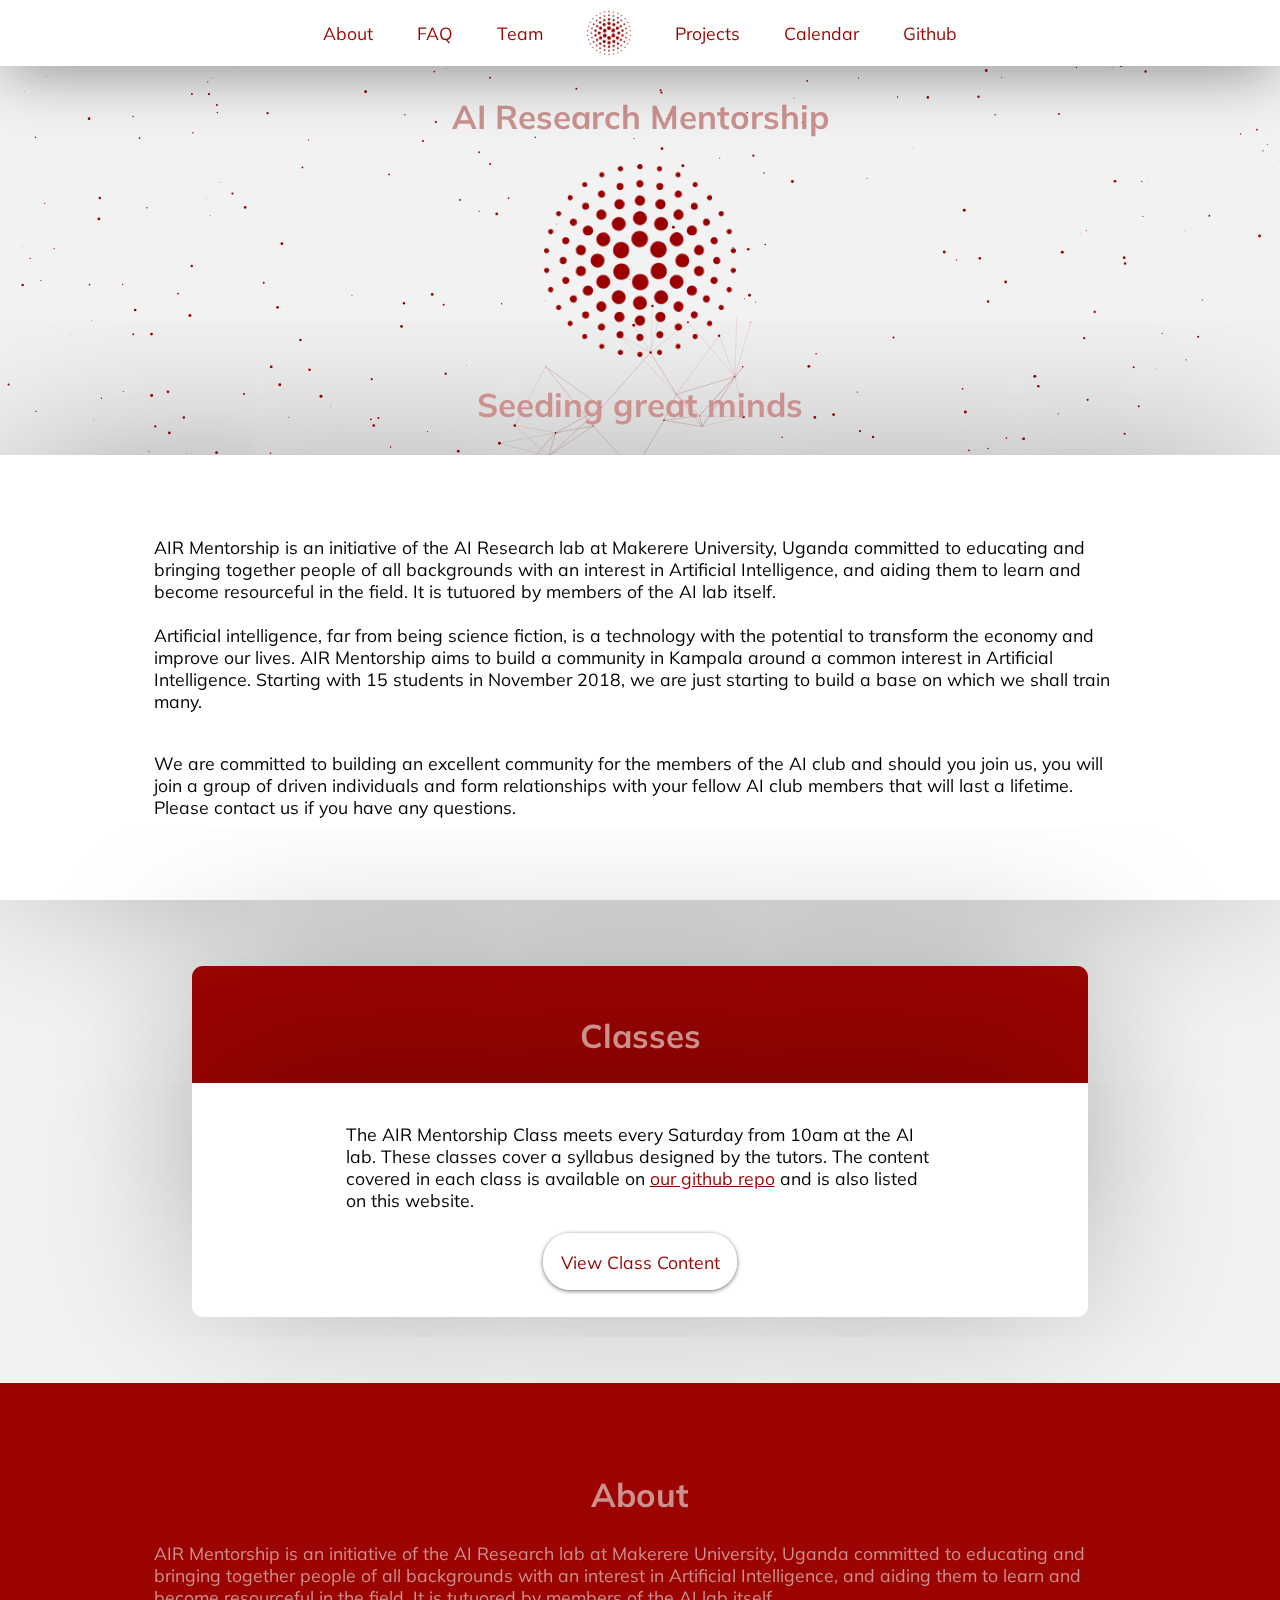
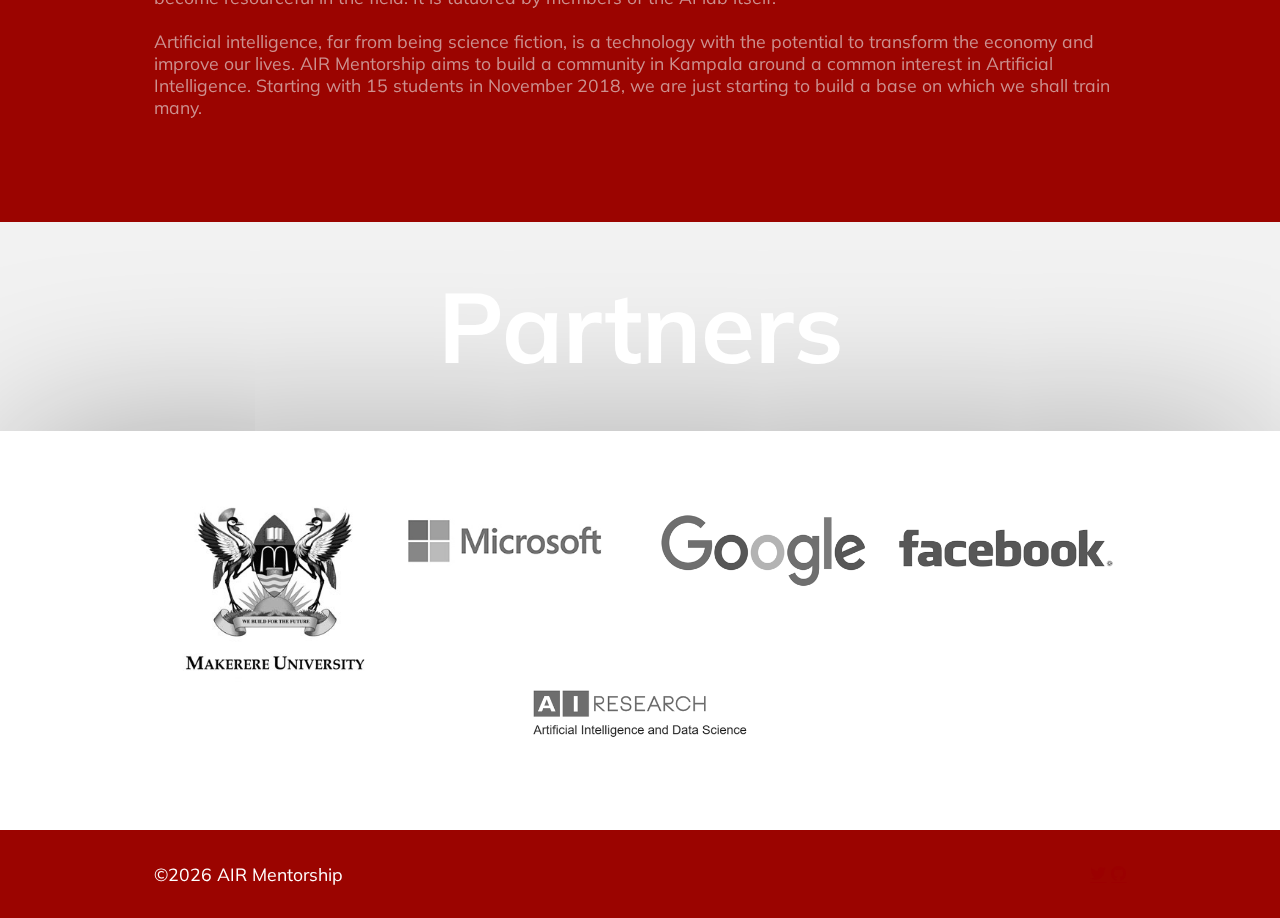
==== index.html @ bda7fb49 "returned mak logo" ====
<!DOCTYPE html>
<html class="full" lang="en">

<head>

    <meta charset="utf-8">
    <meta http-equiv="X-UA-Compatible" content="IE=edge">
    <meta name="viewport" content="width=device-width, initial-scale=1" />
    <meta name="description" content="AIR Mentorship" />
    <meta name="keywords" content="ai, Makerere, AIR Mentorship, Akbr, artificialintelligence" />
    <meta name="author" content="Kanyesigye Akbr" />
    <link rel="shortcut icon" href="images/logo.png">
    <meta property="og:title" content="Air Mentorship" />
    <meta property="og:image" content="images/logo.png" />

    <title>Air Research Lab Makerere</title>

    <!-- Custom CSS -->
    <link href="css/ai-club.css" rel="stylesheet">
    <link href="css/menu.css" rel="stylesheet">

</head>

<!-- dots canvas-->
<canvas id="canvasHome" class='connecting-dots'>
</canvas>

<body>
    <p id="demo"></p>
    <!-- menu banner-->
    <header id="head" class="main-header">
        <!-- main menu-->
        <ul class="menuLarge">
            <li class="menu__item"><a href="index#about">About</a></li>
            <li class="menu__item"><a href="faq">FAQ</a></li>
            <li class="menu__item"><a href="team">Team</a></li>
            <li class="menu_item" id="menuLogo"><a href="index"><img src="images/logo.png" alt="AIR Mentorship Logo" title="Home"></a>
                <p style="display:none">Home</p>
            </li>
            <li class="menu__item" data-sub="projects"><a href="projects">Projects</a></li>
            <li class="menu__item"><a href="calendar">Calendar</a></li>
            <li class="menu__item"><a href="https://github.com/airmentorship/air_mentorship_program/">Github</a></li>
        </ul>
        <!-- mobile freindly menu-->
        <ul class="menuSmall">
            <li class="menu_item" id="menuLogoMobile"><a href="index"><img src="images/logo.png" alt="AIR Mentorship Logo" alt="Home"></a></li>
            <li class="menu_item" id="openMenu"><span onclick="openNav()">&#9776;</span></li>
        </ul>
        
        </header>
        <!-- mobile freindly side menu-->
        <div id="mySidenav" class="sidenav">
            <a href="javascript:void(0)" class="closebtn" onclick="closeNav()">&times;</a>
            <ul>
                <li class="menu__item"><a href="index">Home</a></li>
                <li class="menu__item"><a href="faq">FAQ</a></li>
                <li class="menu__item"><a href="team">Team</a></li>
                <li class="menu__item"><a href="projects">Projects</a></li>
                <li class="menu__item"><a href="calendar">Calendar</a></li>
                <li class="menu__item"><a href="https://github.com/airmentorship/air_mentorship_program/">Github</a></li>
            </ul>
        </div>

    <!-- Centered image -->
    <div class='banner'>
        <h2>AI Research Mentorship</h2>
            <a href="#start"><img class="img-responsive logo-banner" src="./images/logo.png" alt="Logo"></a>
        <h2>Seeding great minds</h2>
    </div>

    <!-- main content -->
    <div class="main-wide" id="start">
      <p>
        AIR Mentorship is an initiative of the AI Research lab at Makerere University, Uganda committed to educating and bringing together people of all backgrounds with an interest in Artificial Intelligence, and aiding them to learn and become resourceful in the field. It is tutuored by members of the AI lab itself.
        <br><br>
        Artificial intelligence, far from being science fiction, is a technology with the potential to transform the economy and improve our lives. AIR Mentorship aims to build a community in Kampala around a common interest in Artificial Intelligence. Starting with 15 students in November 2018, we are just starting to build a base on which we shall train many. <br><br>
        
      </p>  
        <p>
          We are committed to building an excellent community for the members of the AI club and should you join us, you will join a group of driven individuals
          and form relationships with your fellow AI club members that will last a lifetime. Please contact us if you have any questions.
        </p>
    </div>

    <div class="head" style="margin-top: 60px;">
        <!-- <h1>Classes</h1> -->
        <h2>Classes</h2>
    </div>
    <div class="main" style="text-align: center;">
       <p>The AIR Mentorship Class meets every Saturday from 10am at the AI lab. These classes cover a syllabus designed by the tutors. The content covered in each class is available on <a href="https://github.com/airmentorship/air_mentorship_program" target="_blank"> our github repo</a> and is also listed on this website.</p><br>
       <a href="calendar" class="btn" > View Class Content</a>
      </div>


    <div class="main-wide alt-bg" id="about">
        <h2>About</h2>
      <p >
        AIR Mentorship is an initiative of the AI Research lab at Makerere University, Uganda committed to educating and bringing together people of all backgrounds with an interest in Artificial Intelligence, and aiding them to learn and become resourceful in the field. It is tutuored by members of the AI lab itself.
        <br><br>
        Artificial intelligence, far from being science fiction, is a technology with the potential to transform the economy and improve our lives. AIR Mentorship aims to build a community in Kampala around a common interest in Artificial Intelligence. Starting with 15 students in November 2018, we are just starting to build a base on which we shall train many. <br><br>
        
      </p>  
        
    </div>

        <!-- Partners section -->
    <div class="title">
        <h1>Partners</h1>
    </div>
    <section class="main-wide">
        <div class="container">
            <div class="item">
                <a href="https://mak.ac.ug" target="_blank"><img src="images/logos/makerere.jpg" alt="Makerere Logo"></a>
            </div>
            <div class="item">
                <a href="https://microsoft.com" target="_blank"><img src="images/logos/microsoft-logo.jpg" alt="Microsoft Logo"></a>
            </div>  
            <div class="item ">
                <a href="https://google.com" target="_blank"><img src="images/logos/google.png" alt="Google Logo"></a>
            </div>
            <div class="item">
                <a href="https://facebook.com/developers" target="_blank"><img src="images/logos/facebook.png" alt="Facebook Logo"></a>
            </div>
            <div class="item">
                <a href="https://air.ug" target="_blank"><img src="images/logos/air_logo_long.png" alt="AI Research Logo"></a>
            </div>
        </div>
    </section>
</div>
    <section class="footer">
        <div>
            <span style="float: left"> ©<script>document.write((new Date()).getFullYear());</script> AIR Mentorship</span>
            <span style="float: right;">
                <a href="https://twitter.com/air_lab_Muk"><span class="icon-twitter"></span></a>
                <a href="https://github.com/airmentorship/"><span class="icon-github"></span></a>
            </span>
        </div>
    </section>
        
    </section>


    <!-- Scripts -->
    <!-- <script src="js/background.js"></script> -->
    <script src="js/sideNav.js"></script>
    <script src="js/menu.js"></script>

    <script>

        if (window.screen.width > 800) {
           document.write("<script src='js/background.js'></"+"script>");
          
        }
    </script>

</body>

</html>
---- css/ai-club.css ----
/* Importing Muli font */
@import url('https://fonts.googleapis.com/css?family=Muli');

/* Basic styles */
html {
  font-family: 'Muli', sans-serif;
  zoom: 110%;
}

body {
  margin-right: 0px;
  margin-left: 0px;
	margin-top: 50px;  
  margin-bottom: 0px;
	background-color: #F2F2F2;
}


.full {
  -webkit-background-size: cover;
  -moz-background-size: cover;
  -o-background-size: cover;
  background-size: cover;
}

* {
  box-sizing: border-box; }

/* Canvas Dot Styling */
canvas {
  position: fixed;
  z-index: -1;
  width: 100%;
  height: 100%;
  top: 0;
  right: 0;
  left: 0;
  bottom: 0;
  opacity:.5;
}

#canvasHome {
  opacity: 1;
}

.navbar .navbar-nav {
  display: inline-block;
  float: none;
  vertical-align: top;
}

a {
  color: #9b0000;
}
.banner {
  position: relative;
    text-align: center;
    margin-top: 60px;
    padding-top: 2px;
    padding-bottom: 2px;
}

/* centered image */
.logo-banner {
  position: relative;
  width: 15%;
  min-width: 100px;
  height: auto;
  display: block;
  margin: 0 auto;
  transition: all .3s ease-in-out;
  -webkit-transition: all .3s ease-in-out;
}
.logo-banner:hover{
  transform: scale(1.1);
}
.main-wide{
    z-index: 2;
    width: 100%;
    background-color: #fff;
    margin: 0px;
    padding-left: 12%;
    padding-right: 12%;
    padding-top: 5%;
    padding-bottom: 5%;
    box-shadow: 0px -10px 155px -16px rgba(0,0,0,0.34);
}
.alt-bg{
    background-color: #9B0400;
    color: #CC918F;
    box-shadow: none;
    margin-top: 60px;
}
.alt-bg a{
  color: white;
}
.footer{  
  background-color: #9B0400;
  color: white;
  display: flex;
  justify-content: center;
  align-items: center;
  height: 20%;
  min-height: 80px;
}
.footer div{
  width: 100%;
  padding: 0px 12%;
}
/*section titles*/
.title{
  /*min-height: 50px;*/
  padding: 3%;
}
/* smooth scrolling */
html {
  scroll-behavior: smooth;
}

/* header ofset for scrolling */ 
h3 { 
  position:relative; 
  z-index: 0;
}
h3 span { 
  position:absolute; 
  top:-70px;
}
.btn{

  text-decoration: none;
  position: relative;
  margin: 30px auto;
  padding: 1rem 1rem;
  font-size: 1rem;
  border-width: 0;
  outline: none;
  border-radius: 25px;
  box-shadow: 0 1px 4px rgba(0, 0, 0, .6);
  background-color: white;
  transition: all .3s ease-in-out;
  -webkit-transition: all .3s ease-in-out;

}
.btn:hover{
  /*background-color: #9b0700;*/
  background-color: #9b0000;
  color: white;

}
table{
  /*font-family:Raleway;*/
  display: table;
  /*width: 100%;*/
}
th{
  color: #CC918F;
  background-color:#9b0000;
}
tr:nth-child(even) {background-color: #CC918F;}
td, th{
  padding: 1%;
  padding-left: 1%;
}

/* about page gallery stlying */
.item{
 width: 40%;
 max-width: 200px; 
}
.item img{
  /*width: 300px;*/
   width: 100%;
    margin: 0 auto;
    transition: -webkit-filter .2s ease-in-out;
    transition: filter .2s ease-in-out;
    transition: filter .2s ease-in-out,-webkit-filter .2s ease-in-out;
    -webkit-filter: grayscale(100%);
    filter: grayscale(100%);
  transition: transform .2s; /* Animation */
}
.item img:hover{
  /*transform: scale(1.1);*/
  filter: grayscale(0);

}
.container {
  display: flex;
  flex-wrap: wrap;
  flex-direction: row;
  justify-content: space-around;
  padding-bottom: 20px;
}


/* disbles canvas on smaller screens */
@media only screen and (max-width: 800px) {
  .name {
    font-size: 3vw;
  }
  .tagline {
    font-size: 1vw;
  }
  canvas {
    height: 0%;
    width: 0%;
  }
}

@media only screen and (min-width: 1000px) {
  .name {
    font-size: 3vw;
  }
  .tagline {
    font-size: 1vw;
  }
  canvas {
    height: 100%;
    width: 100%;
  }
}

/* font styles */
h1 {
  font-size: 7vw;
  text-align: center;
  color: #fff;
  line-height:0em;
}
h2 {
  font-size: 30px;
  text-align: center;
  color: #CC918F;
}
h3 {
  font-size: 20px;
  text-align: center;
  color: #9B0400;
}
p {
  text-align: left;
}
#faq p {
   text-align: center;
 }
a {
  color: #9b0000;
}

 /* body head and main styles for generic pages */
@media only screen and (max-width: 700px) {
  .head {
    z-index:1;
    width: 100%;
    background-color: #9B0400;
    border-top-left-radius: 10px;
    border-top-right-radius: 10px;
    margin-top: 60px;
    margin-left: 0;
    padding-left: 20px;
    padding-right: 20px;
    padding-top: 20px;
    padding-bottom: 40px;
}  
.main{
    z-index:2;
    width: 100%;
    background-color: #fff;
    border-bottom-left-radius: 10px;
    border-bottom-right-radius: 10px;
    margin-left: auto;
    margin-right: auto;
    margin-top: -40px;
    padding-left: 12%;
    padding-right: 12%;
    padding-top: 20px;
    padding-bottom: 20px;  
    box-shadow: 0px -10px 155px -16px rgba(0,0,0,0.34);
  }
  .item{
    width: 80%;
  }
  .item img{
  filter: grayscale(0);

}
}
@media only screen and (min-width: 700px) {
  .head {
    z-index:1;
    width: 70%;
    background-color: #9B0400;
    border-top-left-radius: 10px;
    border-top-right-radius: 10px;
    margin-left: auto;
    margin-right: auto;
    margin-top: 150px;
    padding-left: 20px;
    padding-right: 20px;
    padding-top: 20px;
    padding-bottom: 40px;
    margin-bottom: 0;
    box-shadow: 0px -10px 155px -16px rgba(0,0,0,0.34);
  }  
  .main{
    z-index:2;
    width: 70%;
    background-color: #fff;
    border-bottom-left-radius: 10px;
    border-bottom-right-radius: 10px;
    margin-left: auto;
    margin-right: auto;
    margin-top: -40px;
    padding-left: 12%;
    padding-right: 12%;
    padding-top: 20px;
    padding-bottom: 40px;  
    box-shadow: 0px -10px 155px -16px rgba(0,0,0,0.34);
  }
}


/* seminars page styling */
.key {
  display: flex;
  flex-flow: row wrap;
  justify-content: center;
  margin-top: 10px;
}
.key h4 {
  font-size: 25px;
  text-align: center;
  padding: 10px;
}
.keyBox {
  width: 140px;
  height: 140px;
  border-radius: 10px;
  margin: 20px;
  color: white;
}
#research {
  background-color: #C48F65;
}
#society {
  background-color: #005960;
}
#applied {
  background-color:#BE9EC9;
}


.wrapper {
  display: flex;  
  flex-flow: row wrap;
  font-weight: bold;
  text-align: center;
}

.seminarContainer {
  display: flex;  
  flex-flow: row wrap;
  font-weight: bold;
  text-align: center;
  color: white;
}
.seminarContainer > * {
  padding: 10px;
  flex: 1 100%;
}
.seminarContainer h4{
  color: black;
}

.seminarDate {
  min-width: 40px;
  display: flex;
  margin-bottom: -20px;
  margin-top: 40px;
}
.seminarDate h2, h4{
  text-align: left;
}
.seminarDate h4{
  padding-left: 20px;
  padding-top: 15px;
}

@media only screen and (max-width: 1300px) {
  .seminarDetails {
    background-color: #9B0400;
    min-height: 150px;
    flex-grow: 4;
    padding: 10px;
    height: 100%;
    z-index: 0;
    border-radius: 10px 10px 0px 0px;
  }
}
@media only screen and (min-width: 1300px) {
  .seminarDetails {
    background-color: #9B0400;
    min-height: 150px;
    flex-grow: 4;
    padding: 10px;
    z-index: 0 ;
    border-radius: 0px 0px 0px 0px;
  }
}
.seminarDetails h3 {
  text-align: left;
  color: white;
}

@media only screen and (max-width: 1300px) {
  .seminarCategory {
    max-width: 50%;
    height: 30vh;
    border-radius: 0px 0px 0px 10px;
    z-index: 0;
  }
}
@media only screen and (min-width: 1300px) {
  .seminarCategory {
    max-width: 5%;
    border-radius: 10px 0px 0px 10px; 
  }
}

@media only screen and (max-width: 1300px) {
  .seminarSpeakerImage {
    max-width: 50%;
  }
  .seminarSpeakerImage img {
    width: calc(100% + 24px); /* weird 10px padding bug, fix when time */
    height: 30vh;
    border-radius: 0px 0px 10px 0px;
    margin-left: -14px;  /* weird 10px padding bug, fix when time */
    margin-top: -10px; /* weird 10px padding bug, fix when time */
    z-index: 10; /* weird 10px padding bug, fix when time */
  }
}
@media only screen and (min-width: 1300px) {
  .seminarSpeakerImage {
    max-width: 30%;
    margin-left: -10px; /* weird 10px padding bug, fix when time */
    margin-top: -10px; /* weird 10px padding bug, fix when time */
  }
  .seminarSpeakerImage img {
    width: 100%;
    height: calc(100% + 10px); /* weird 10px padding bug, fix when time */
    border-radius: 0px 10px 10px 0px;
  }
}

@media all and (min-width: 1300px ) {
  .seminarDetails    { flex: 3 0px; }
  .seminarCategory { order: 1; } 
  .seminarDetails    { order: 2; }
  .seminarSpeakerImage{ order: 3; }
}

 /* body head and main styles for seminar page */
 .seminarMain{
  z-index:2;
  background-color: #fff;
  border-bottom-left-radius: 10px;
  border-bottom-right-radius: 10px;
  margin-left: auto;
  margin-right: auto;
  margin-top: -40px;
  padding-top: 20px;
  padding-bottom: 40px;
  box-shadow: 0px -10px 155px -16px rgba(0,0,0,0.34);
}
 @media only screen and (min-width: 700px) {
  .seminarMain{
    width: 70%;
    padding-left: 4%;
    padding-right: 4%;
  }
}
@media only screen and (max-width: 700px) {
  .seminarMain{
    width: 100%;
    padding-left: 10%;
    padding-right: 10%;
  }
}

/*font icons*/
@font-face {
  font-family: 'icomoon';
  src:  url('../fonts/icomoon.eot?86ebpq');
  src:  url('../fonts/icomoon.eot?86ebpq#iefix') format('embedded-opentype'),
    url('../fonts/icomoon.ttf?86ebpq') format('truetype'),
    url('../fonts/icomoon.woff?86ebpq') format('woff'),
    url('../fonts/icomoon.svg?86ebpq#icomoon') format('svg');
  font-weight: normal;
  font-style: normal;
}

[class^="icon-"], [class*=" icon-"] {
  /* use !important to prevent issues with browser extensions that change fonts */
  font-family: 'icomoon' !important;
  speak: none;
  font-style: normal;
  font-weight: normal;
  font-variant: normal;
  text-transform: none;
  line-height: 1;

  /* Better Font Rendering =========== */
  -webkit-font-smoothing: antialiased;
  -moz-osx-font-smoothing: grayscale;
}
.footer >a{
  color: red;
}

.icon-twitter:before {
  content: "\f099";
}
.icon-github:before {
  content: "\f09b";
}

@media only screen and (max-width: 800px) {
  
  /* Force table to not be like tables anymore */
   table, 
   thead, 
   tbody, 
   th, 
   td, 
   tr { 
    display: block; 
  }
 
  /* Hide table headers (but not display: none;, for accessibility) */
   thead tr { 
    position: absolute;
    top: -9999px;
    left: -9999px;
  }
 
   tr { border: 1px solid #ccc; }
 
   td { 
    /* Behave  like a "row" */
    border: none;
    border-bottom: 1px solid #eee; 
    position: relative;
    padding-left: 50%; 
    white-space: normal;
    text-align:left;
  }
 
   td:before { 
    /* Now like a table header */
    position: absolute;
    /* Top/left values mimic padding */
    top: 6px;
    left: 6px;
    width: 45%; 
    padding-right: 10px; 
    white-space: nowrap;
    text-align:left;
    color: #9b0000;
  }
 
  /*
  Label the data
  */
   td:before { content: attr(data-title); }
}
---- css/menu.css ----
/* styling for fixed banner */
#head {
  position: fixed;
  padding:  0 0;
  transform-style: preserve3d;
  perspective: 3000px;
  background-color: #fff;
  width: 100%;
  height: 60px;
  top: 0;
  left: 0;
  z-index: 1;
  box-shadow: 0px 4px 60px -5px rgba(0,0,0,0.53);
}

/* large screen menu styling */
@media screen and (min-width: 1080px) {
  .menuLarge {
    list-style: none;
    margin: 0;
    padding-left: 0;
    display: flex;
    justify-content: center;
  }
  .menuLarge a {
    padding: 20px 20px;
    display: block;
    text-decoration: none;
    color: #9B0400;
  }
  .menuLarge a:hover {
    color: #270100;
  }
  .menuSmall {
    display: none;
  }
  /*.logo-banner {
    width: 50%;
  }*/
}

/* small screen menu stylinh */
@media screen and (max-width: 1080px) {
  .menuSmall {
    list-style: none;
    margin: 0;
    padding-left: 0;
    display: flex;
  }
  .menuSmall a {
    padding: 20px 20px;
    display: block;
    text-decoration: none;
    color: #9B0400;
  }
  .menuSmall span {
    font-size:30px;
    cursor:pointer
  }

  .menuSmall a:hover {
    color: #270100;
    }
  #openMenu {
    position: fixed;
    right: 10px;
    top: 6px;
  }
  .menuLarge {
    display: none;
  }
  /*.logo-banner {
    width: 100%;
  }*/
}

/* dropdown styling (for large screens */
.menu__item {
  position: relative;
}

.menu__item:hover > .sub-menu-shadow {
  display: block;
}
.menu .sub-menu-shadow {
  position: absolute;
  display: none;
}
.dropdown-holder {
  position: absolute;
  width: 100%;
  left: 0;
  top: 100%;
}
.dropdown__bg, .dropdown__arrow {
  position: absolute;
}
.dropdown__arrow {
  width: 0;
  height: 0;
  border-width: 10px;
  border-style: solid;
  border-color: transparent transparent white;
  top: -20px;
  opacity: 0;
  transition: 0.2s ease;
  pointer-events: none;
}
.dropdown__bg {
  width: 450px;
  height: 400px;
  background-color: #9B0400;
  opacity: 0;
  transition: 0.25s ease;
  border-radius: 5px;
  overflow: hidden;
  z-index: -1;
}
.dropdown__wrap {
  overflow: hidden;
  position: absolute;
  transition: 0.25s ease;
  z-index: 1;
}
.dropdown__wrap .top-section, .dropdown__wrap .bottom-section {
  padding: 20px;
}
.dropdown-menu__content {
  position: absolute;
  opacity: 0;
  transition: 0.25s ease;
  min-width: 200px;
}
.dropdown-menu__content ul {
  list-style: none;
  padding-left: 0;
  margin: 0;
}
.dropdown-menu__content a {
  color: inherit;
  text-decoration: none;
  display: block;
  padding: 5px 0;
}
.dropdown-menu.active .dropdown-menu__content {
  opacity: 1;
}
#projects .dropdown-menu__content {
  width: 640px;
}
#developer .dropdown-menu__content {
  width: 400px;
}
.col-2 {
  display: flex;
}
.col-2 > ul, .col-2 > div {
  flex: 1 0 150px;
}
#projects .col-2 li {
  display: block;
  padding: 20px 20px 10px;
}
#projects .col-2 h3 {
  font-size: 18px;
  margin: 0 0 10px;
  color: #FA7174;
  text-align: left;
}
#projects .col-2 li {
  font-size: 18px;
  margin: 0 0 10px;
  color: #fff;
  text-align: left;
}
#projects .col-2 li:hover {
  color: #270100;
  text-align: left;
}
.info {
  line-height: 1.7;
}

/* logo in menu styling */
#menuLogo img{
  width: 40px;
  margin-top: -10px;
  transition: transform .2s; /* Animation */
}
#menuLogo img:hover{
  transform: scale(1.1);
}

#menuLogoMobile img {
  width: 40px;
  margin-top: -10px;
}

/* side nav (for small screens)*/ 
.sidenav {
  height: 100%;
  width: 0;
  position: fixed;
  z-index: 1;
  top: 0;
  right: 0;
  background-color: #9A0400;
  overflow-x: hidden;
  transition: 0.5s;
  padding-top: 60px;
}

.sidenav a {
  padding: 8px 8px 8px 32px;
  text-decoration: none;
  font-size: 25px;
  color: #fff;
  display: block;
  transition: 0.3s;
}

.sidenav ul {
  list-style-type: none;
  padding-left: 0px;
}

.sidenav a:hover {
  color: #f1f1f1;
}

.sidenav .closebtn {
  position: absolute;
  top: 0;
  right: 25px;
  font-size: 36px;
  margin-left: 50px;
}

@media screen and (max-height: 450px) {
  .sidenav {padding-top: 15px;}
  .sidenav a {font-size: 18px;}
}

#navSubMenu a {
  font-size: 20px;
  padding-left: 50px;
}
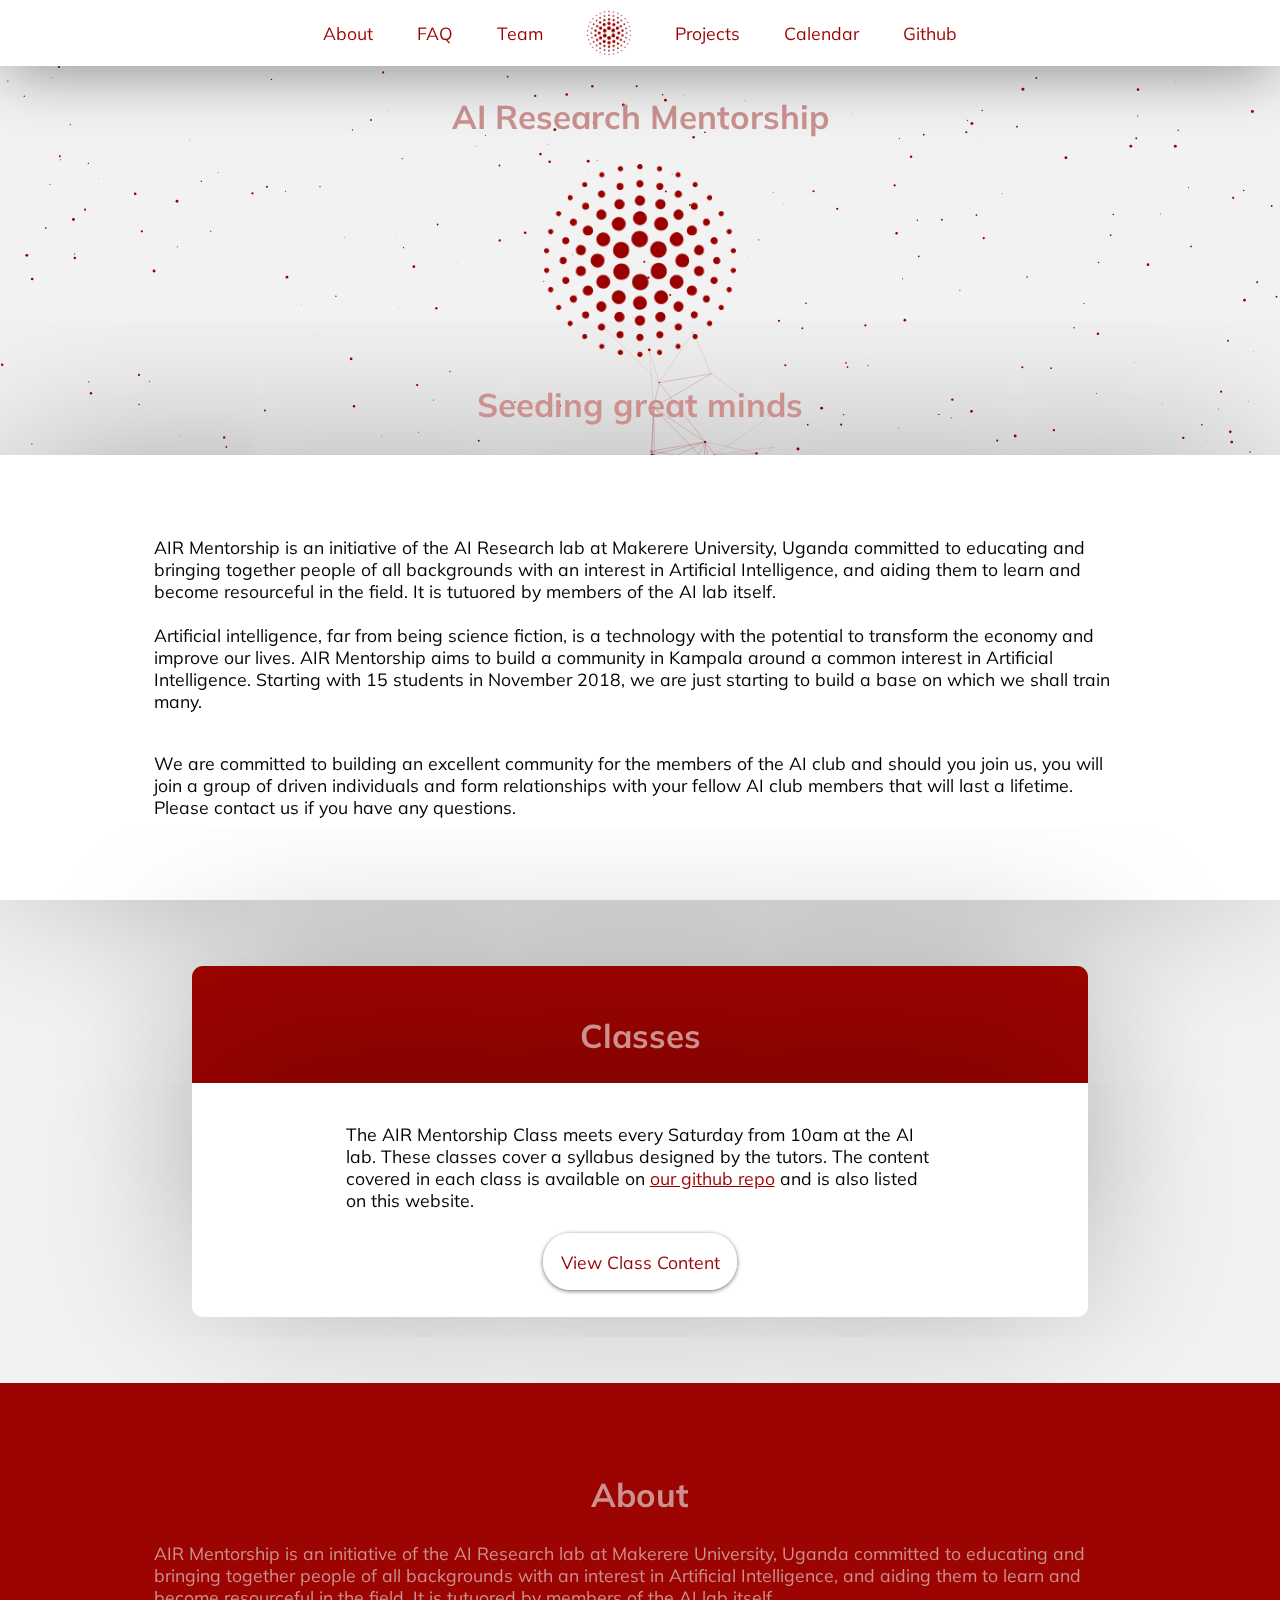
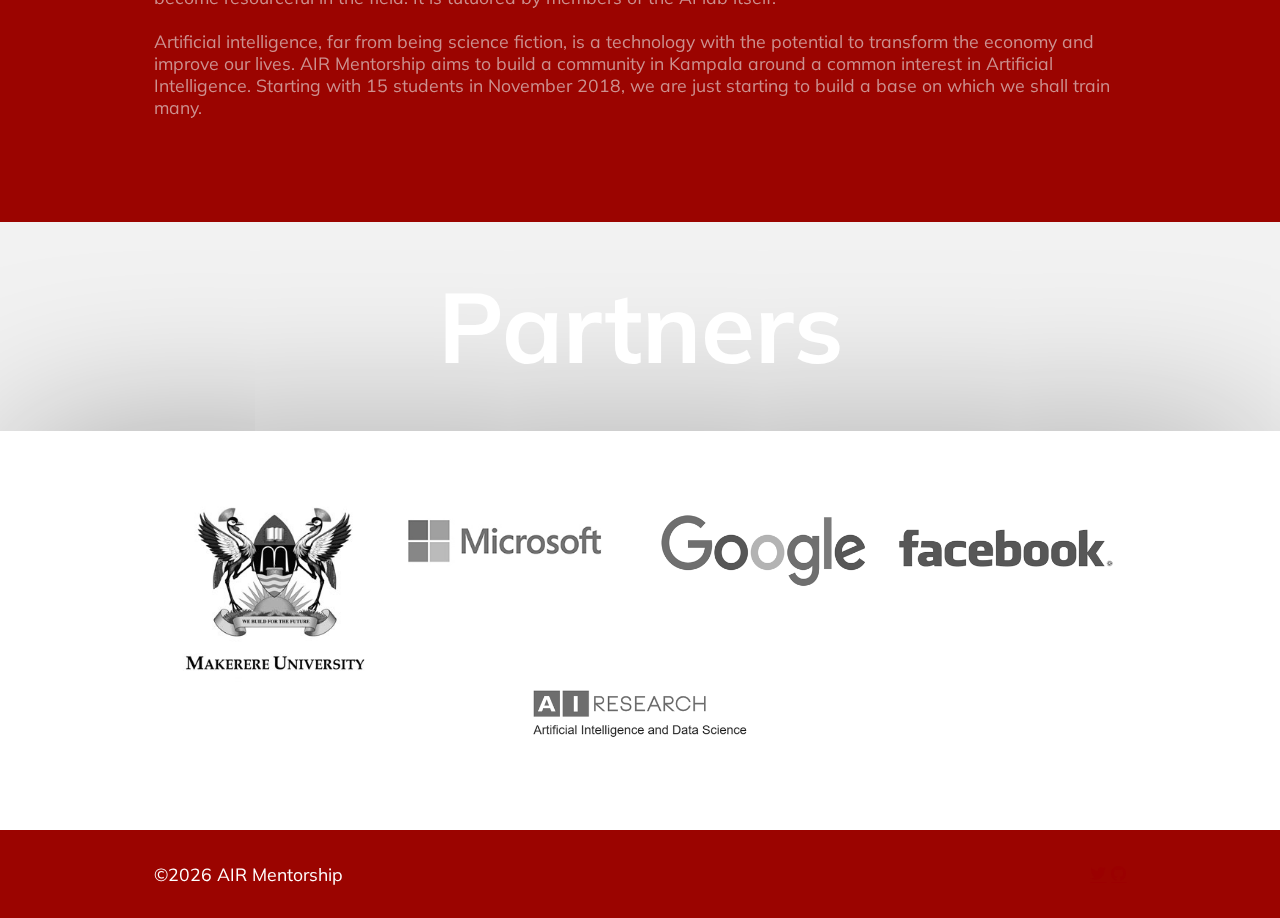
==== commit 0d1382e7: "fighting Muk" ====
--- a/index.html
+++ b/index.html
@@ -109,8 +109,8 @@
     </div>
     <section class="main-wide">
         <div class="container">
-            <div class="item">
-                <a href="https://mak.ac.ug" target="_blank"><img src="images/logos/makerere.jpg" alt="Makerere Logo"></a>
+            <div class="item" style="width:800px !important">
+                <a href="https://mak.ac.ug" target="_blank" ><img src="images/logos/makerere.jpg" alt="Makerere Logo" ></a>
             </div>
             <div class="item">
                 <a href="https://microsoft.com" target="_blank"><img src="images/logos/microsoft-logo.jpg" alt="Microsoft Logo"></a>
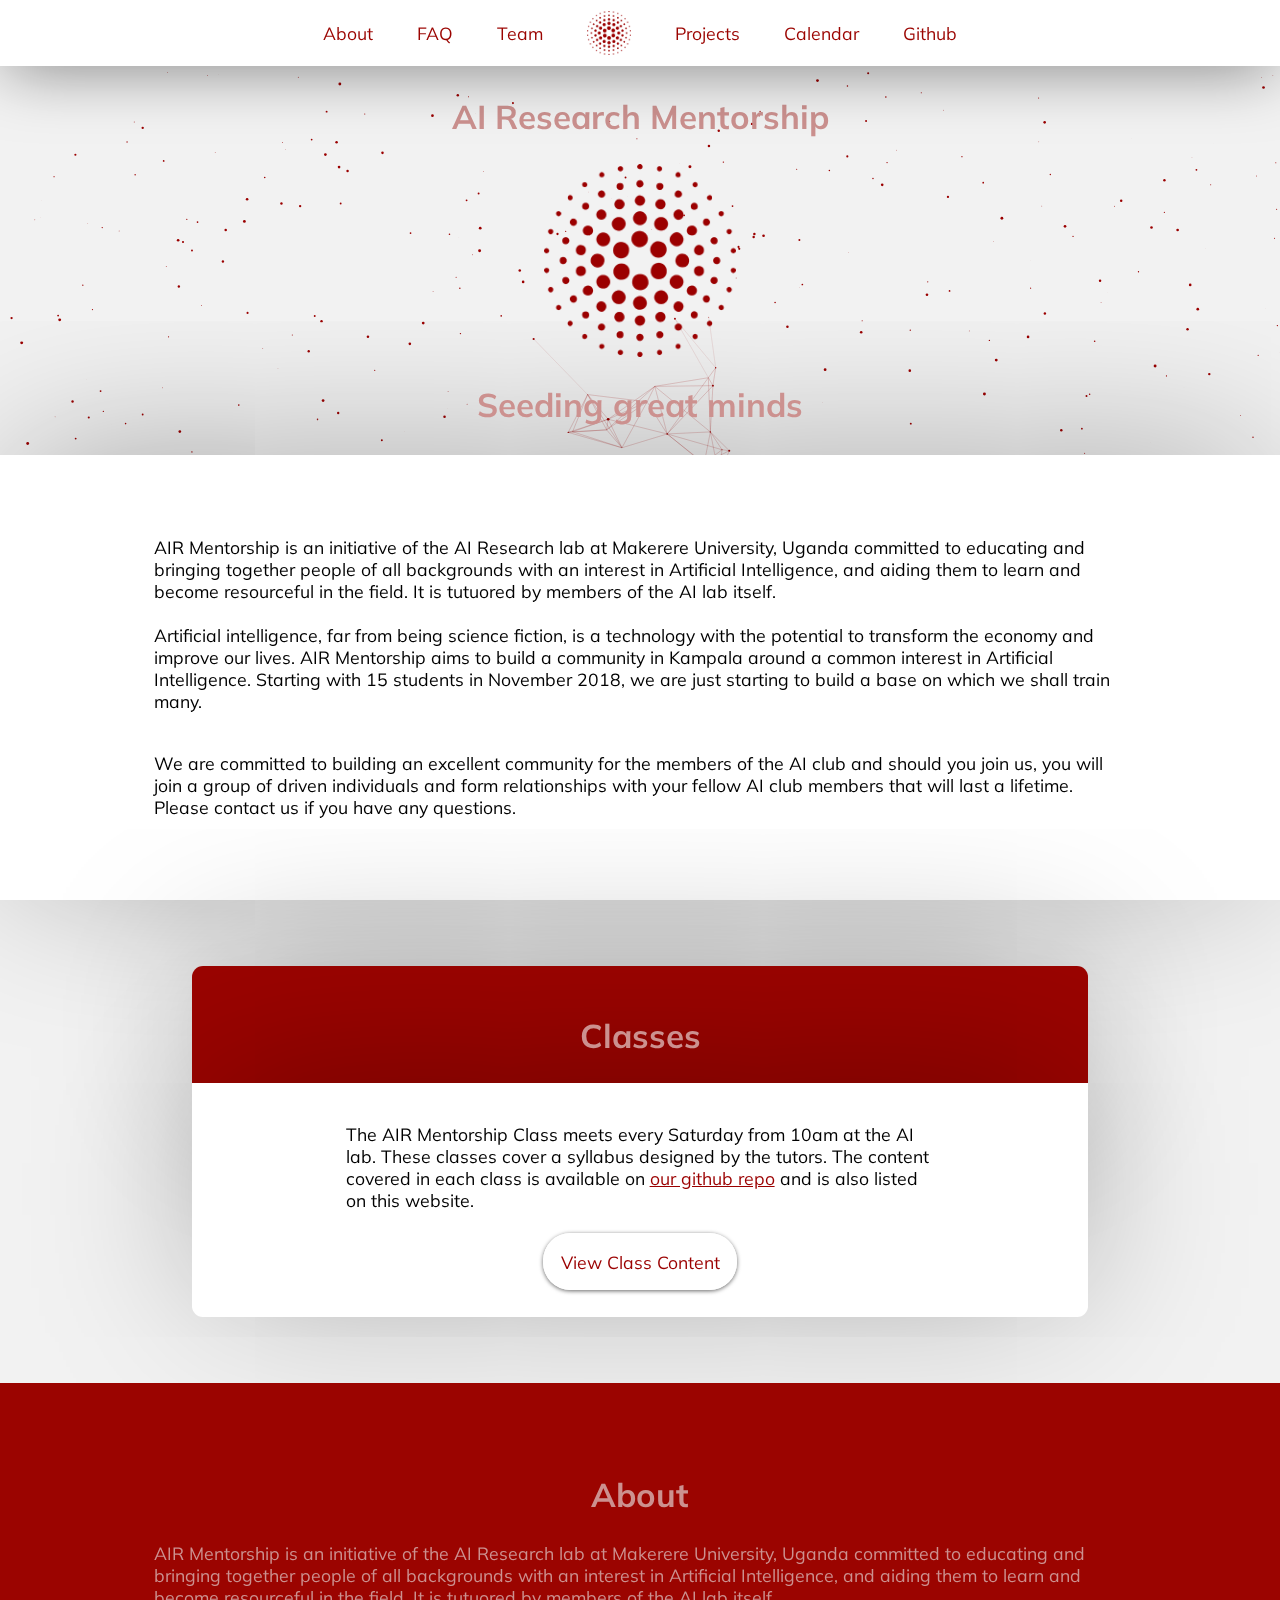
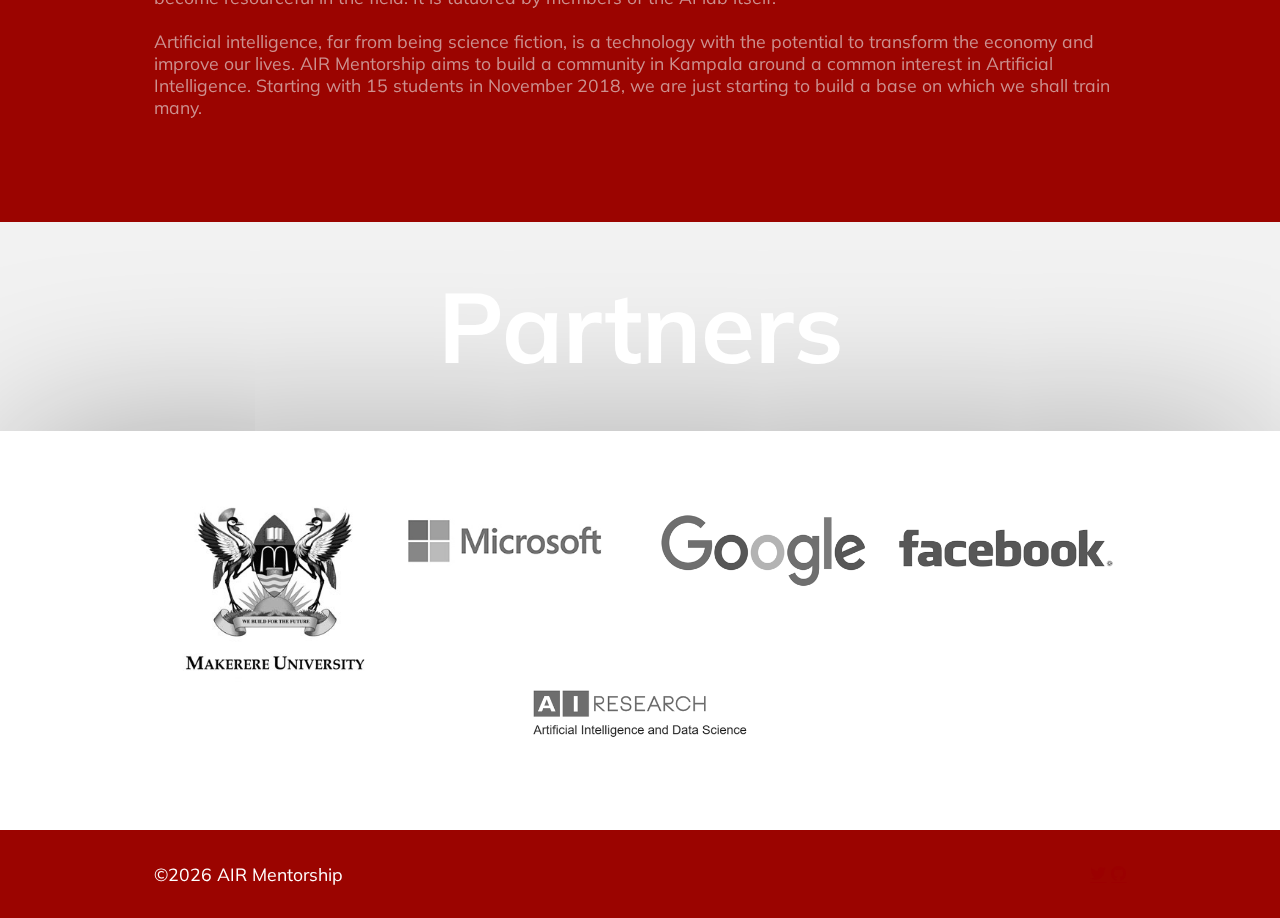
==== commit 3d4fd7b2: "lost battle to Muk" ====
--- a/index.html
+++ b/index.html
@@ -109,7 +109,7 @@
     </div>
     <section class="main-wide">
         <div class="container">
-            <div class="item" style="width:800px !important">
+            <div class="item">
                 <a href="https://mak.ac.ug" target="_blank" ><img src="images/logos/makerere.jpg" alt="Makerere Logo" ></a>
             </div>
             <div class="item">
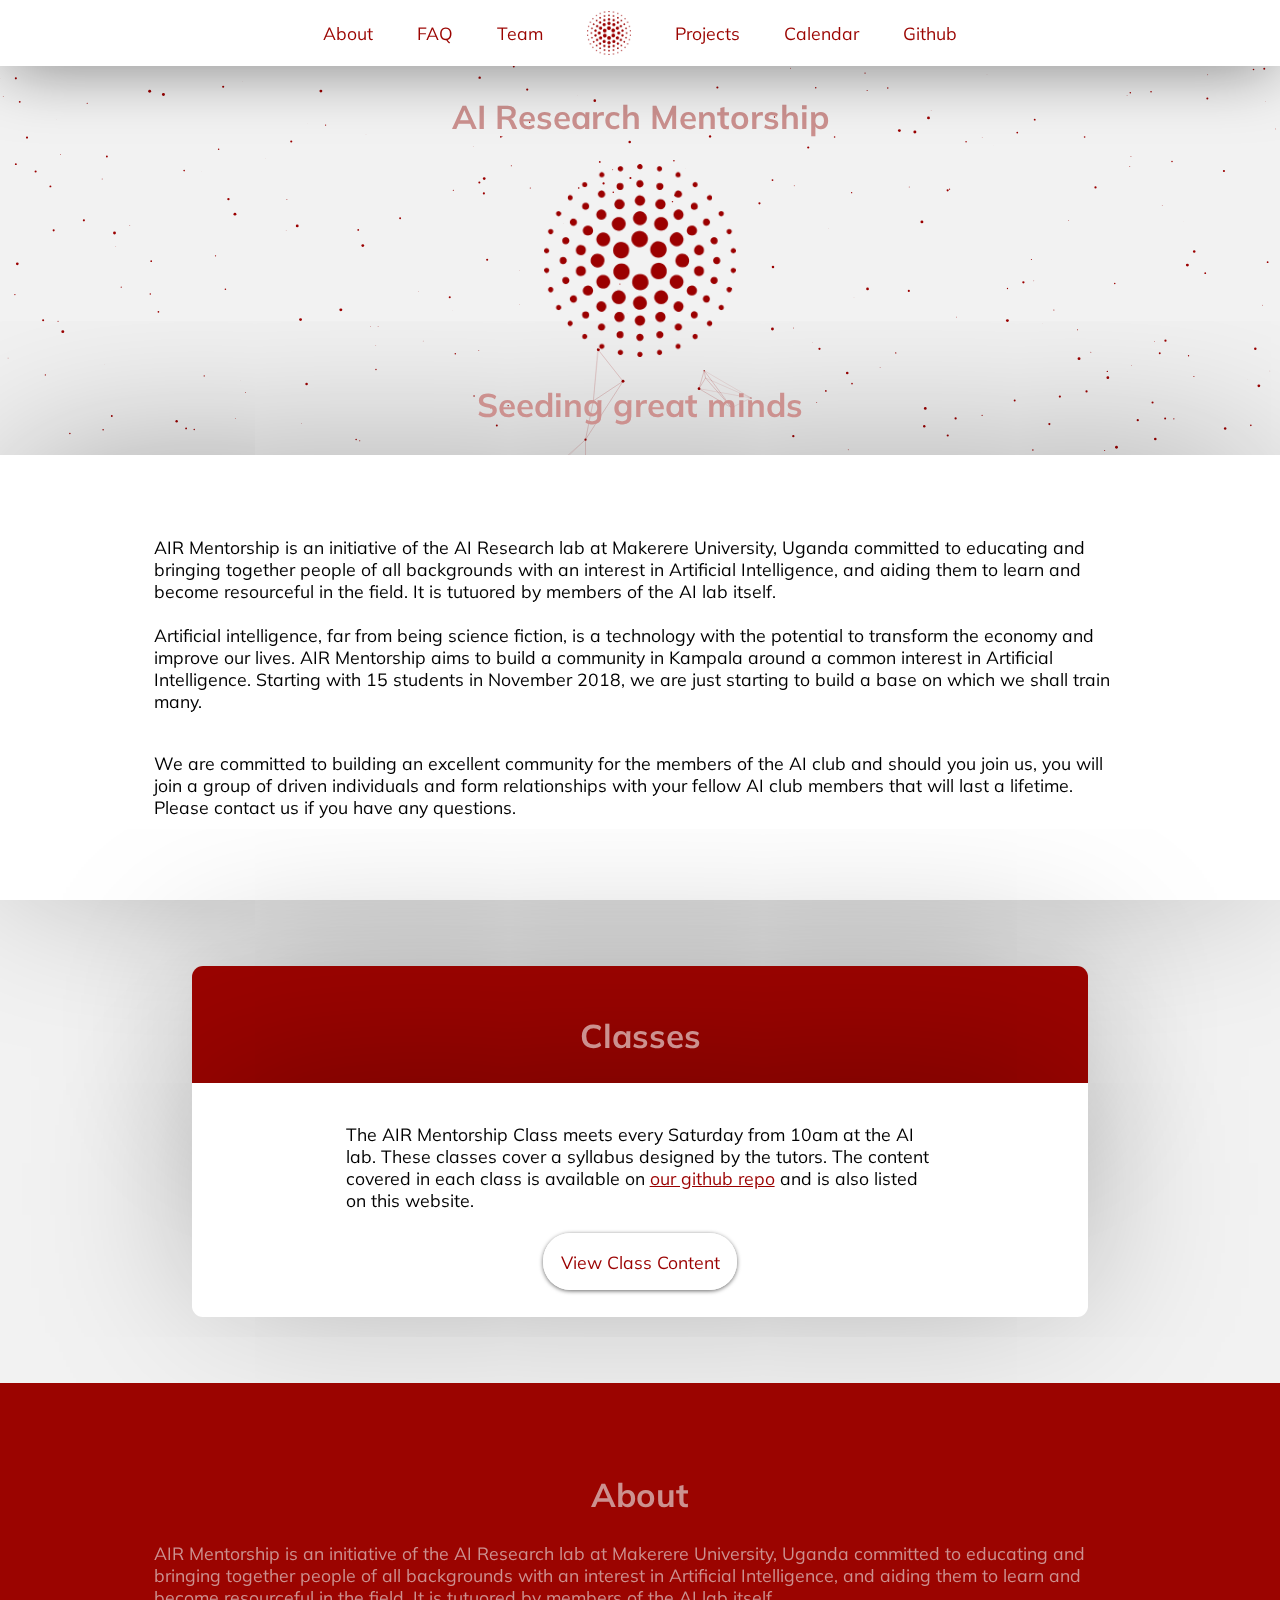
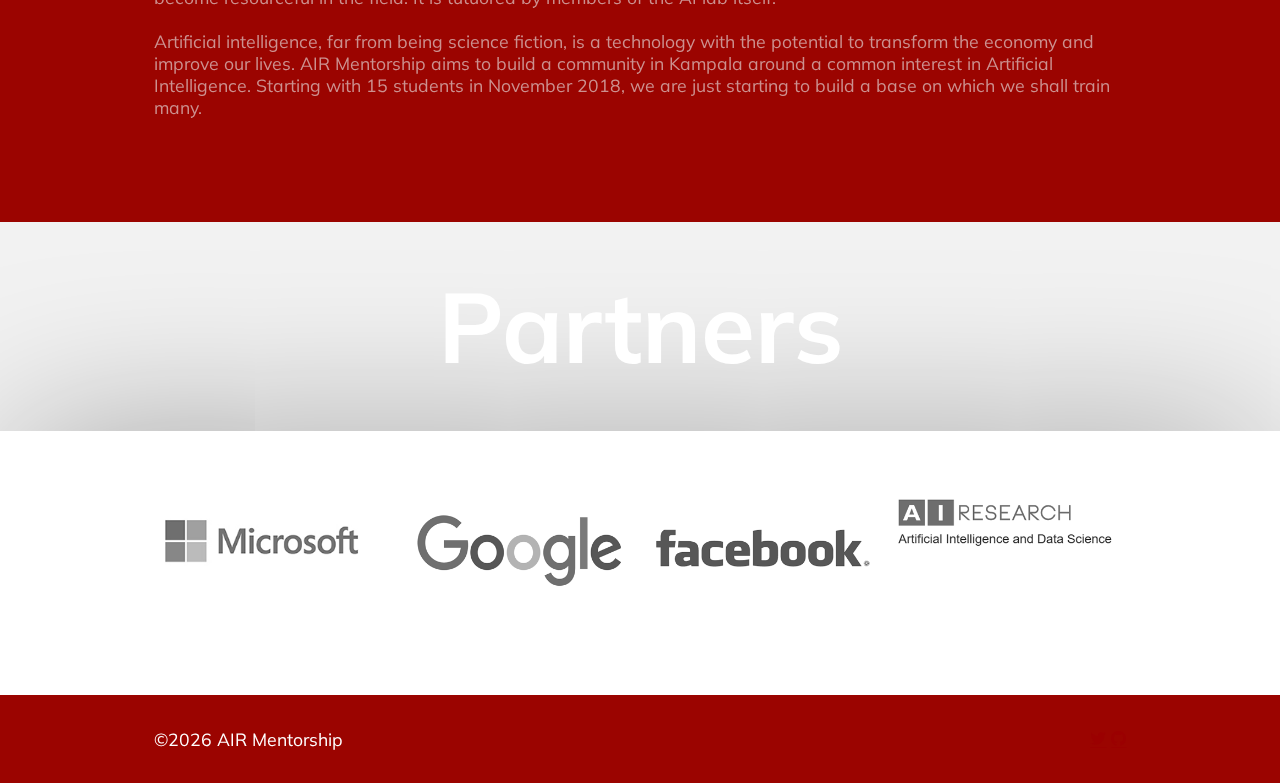
==== commit 77b9b043: "removing Muk again" ====
--- a/index.html
+++ b/index.html
@@ -109,9 +109,9 @@
     </div>
     <section class="main-wide">
         <div class="container">
-            <div class="item">
+            <!-- <div class="item">
                 <a href="https://mak.ac.ug" target="_blank" ><img src="images/logos/makerere.jpg" alt="Makerere Logo" ></a>
-            </div>
+            </div> -->
             <div class="item">
                 <a href="https://microsoft.com" target="_blank"><img src="images/logos/microsoft-logo.jpg" alt="Microsoft Logo"></a>
             </div>  
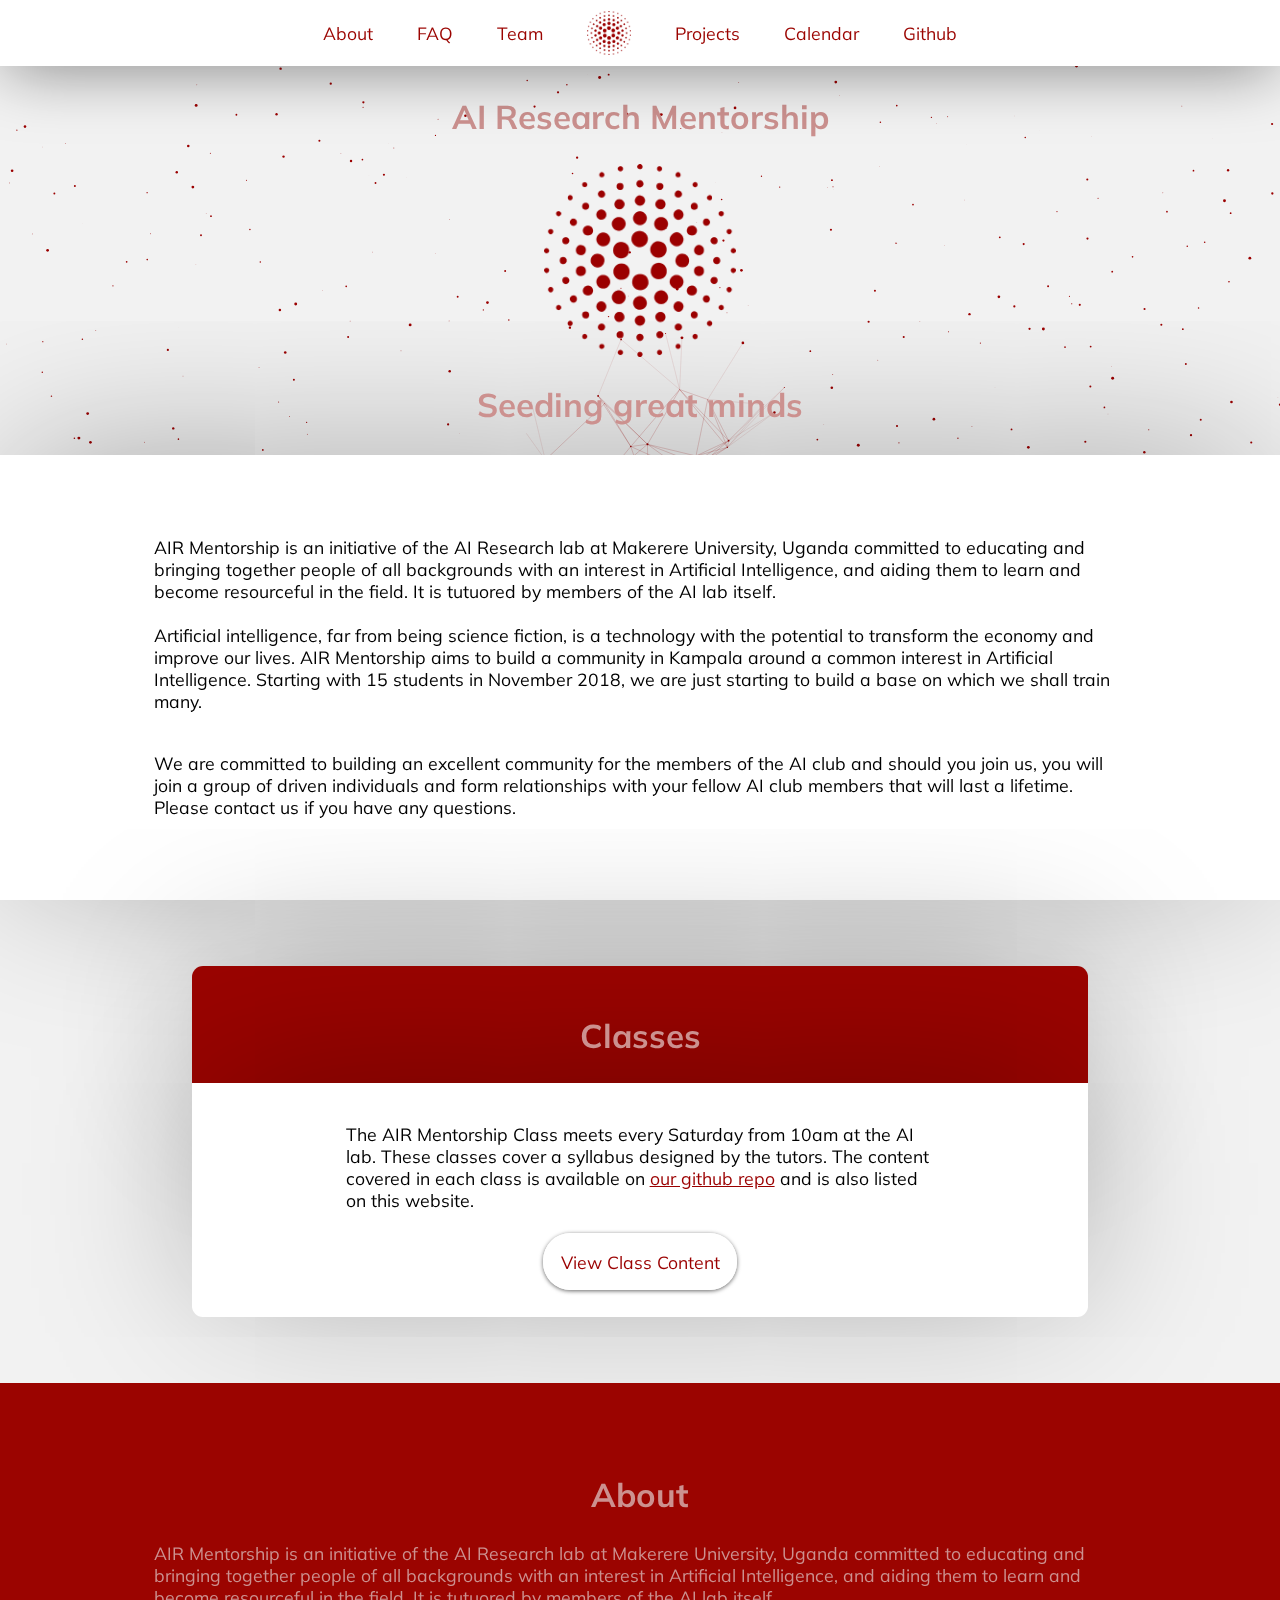
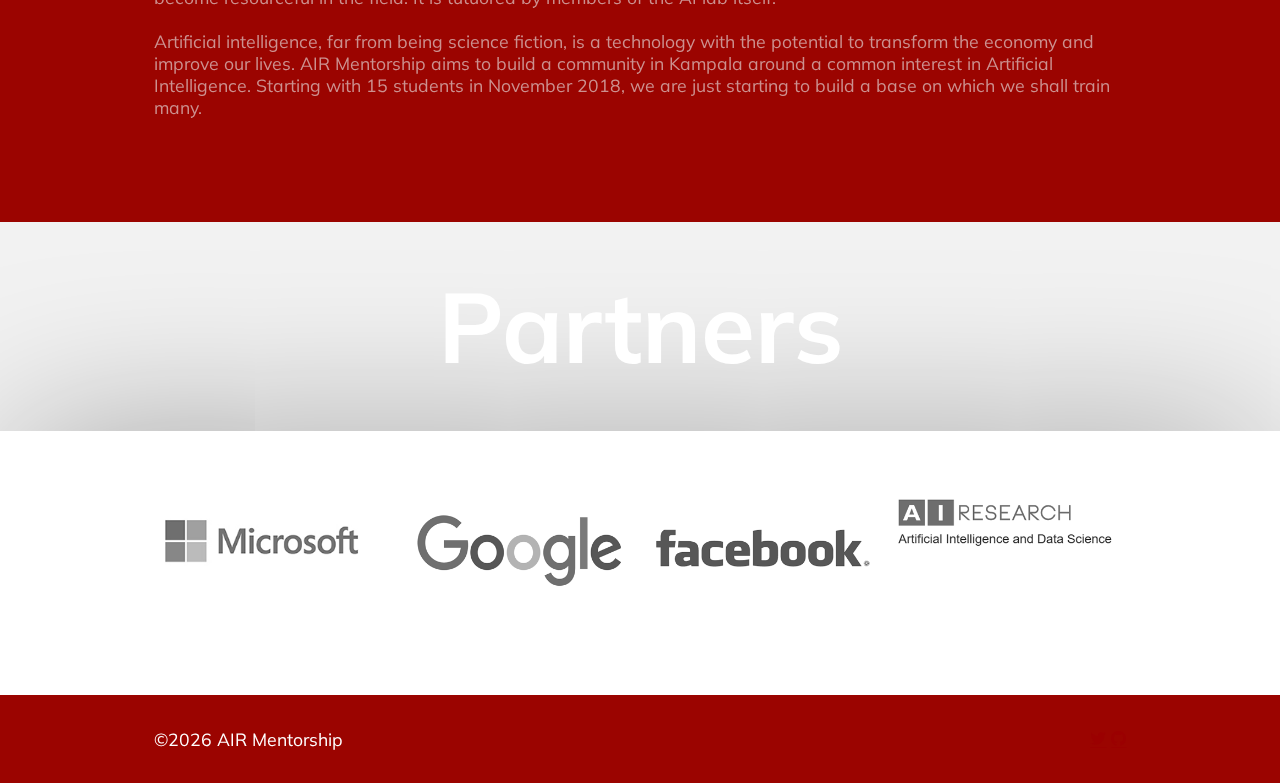
==== commit 3ec2a3cd: "new page" ====
--- a/index.html
+++ b/index.html
@@ -39,7 +39,7 @@
             </li>
             <li class="menu__item" data-sub="projects"><a href="projects">Projects</a></li>
             <li class="menu__item"><a href="calendar">Calendar</a></li>
-            <li class="menu__item"><a href="https://github.com/airmentorship/air_mentorship_program/">Github</a></li>
+            <li class="menu__item"><a href="https://github.com/airmentorship/air_mentorship_program/" target="_blank">Github</a></li>
         </ul>
         <!-- mobile freindly menu-->
         <ul class="menuSmall">
@@ -57,7 +57,7 @@
                 <li class="menu__item"><a href="team">Team</a></li>
                 <li class="menu__item"><a href="projects">Projects</a></li>
                 <li class="menu__item"><a href="calendar">Calendar</a></li>
-                <li class="menu__item"><a href="https://github.com/airmentorship/air_mentorship_program/">Github</a></li>
+                <li class="menu__item"><a href="https://github.com/airmentorship/air_mentorship_program/" target="_blank">Github</a></li>
             </ul>
         </div>
 
--- a/css/ai-club.css
+++ b/css/ai-club.css
@@ -169,15 +169,11 @@
  max-width: 200px; 
 }
 .item img{
-  /*width: 300px;*/
-   width: 100%;
+    width: 100%;
     margin: 0 auto;
-    transition: -webkit-filter .2s ease-in-out;
-    transition: filter .2s ease-in-out;
-    transition: filter .2s ease-in-out,-webkit-filter .2s ease-in-out;
+    transition: filter .2s ease-out,-webkit-filter .2s ease-out;
     -webkit-filter: grayscale(100%);
     filter: grayscale(100%);
-  transition: transform .2s; /* Animation */
 }
 .item img:hover{
   /*transform: scale(1.1);*/
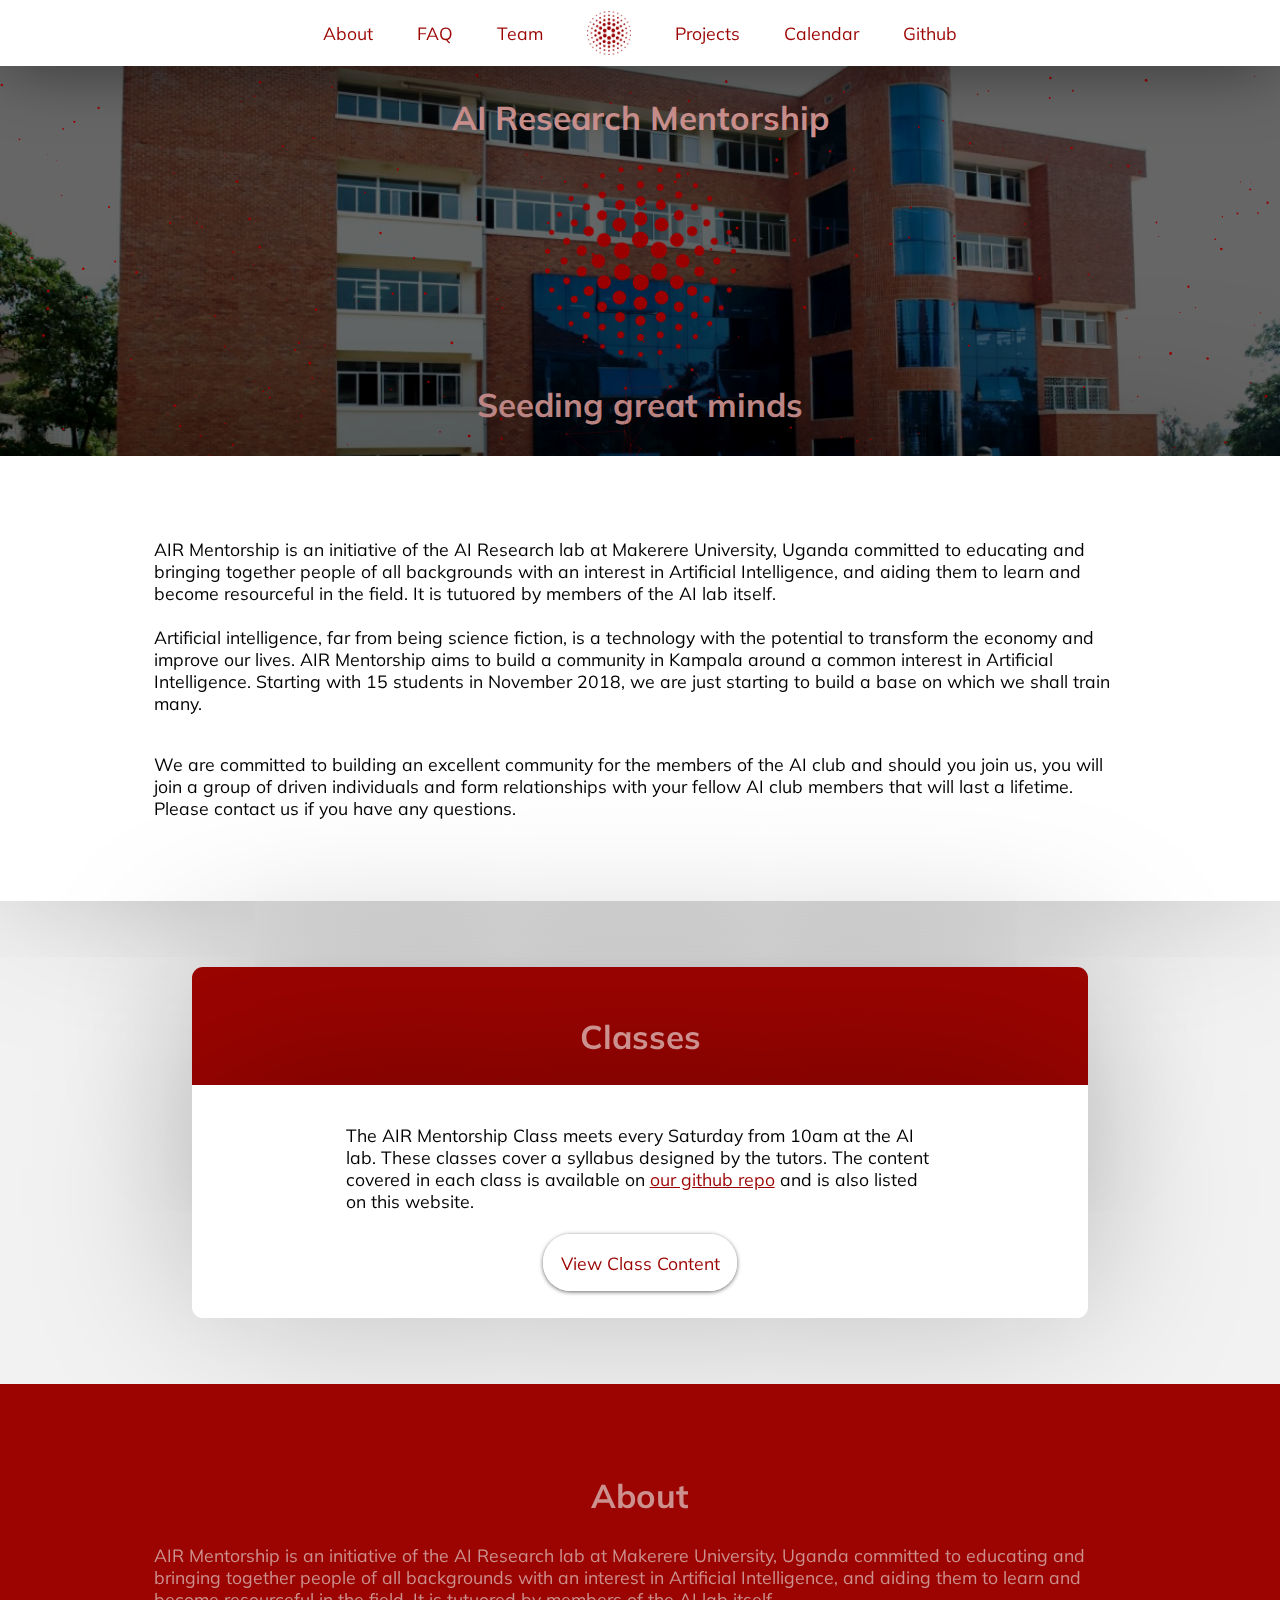
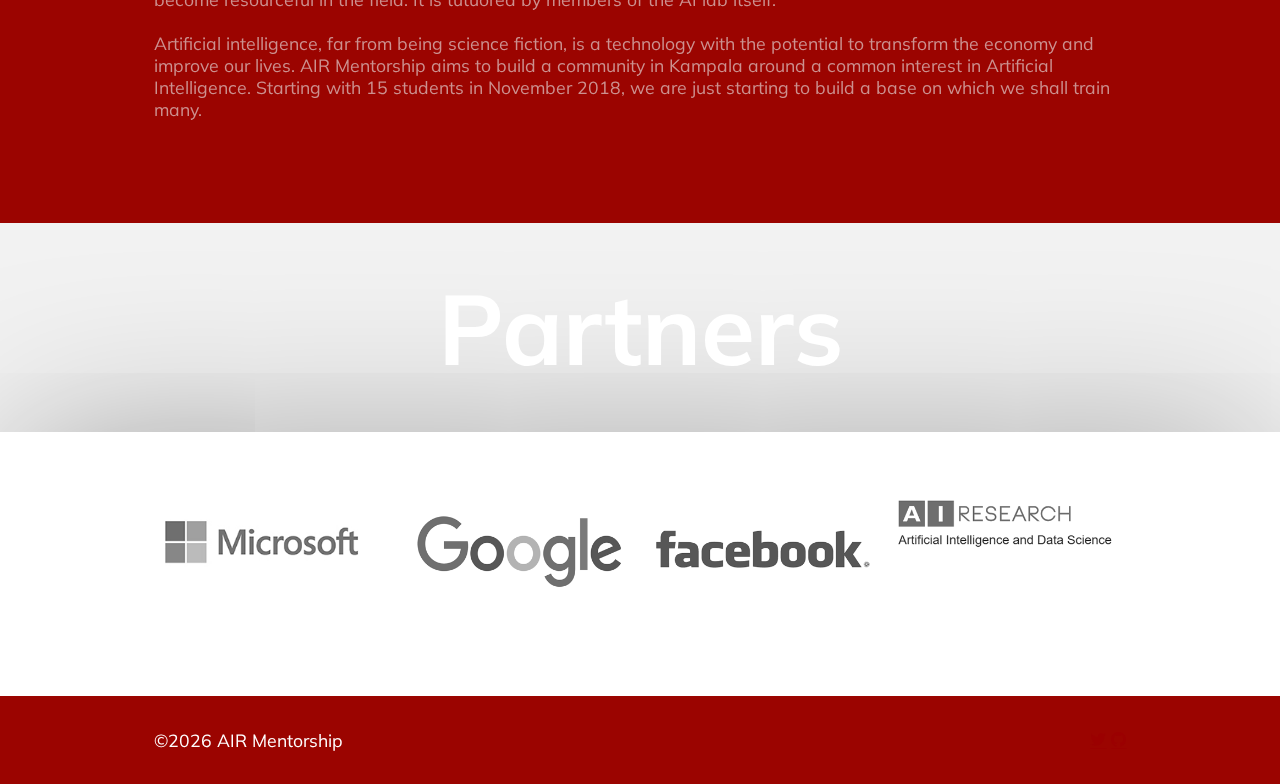
==== commit b80214ad: "Add Background to Banner" ====
--- a/index.html
+++ b/index.html
@@ -63,9 +63,11 @@
 
     <!-- Centered image -->
     <div class='banner'>
-        <h2>AI Research Mentorship</h2>
-            <a href="#start"><img class="img-responsive logo-banner" src="./images/logo.png" alt="Logo"></a>
-        <h2>Seeding great minds</h2>
+        <div style="background: rgba(0,0,0,0.6); padding: 3px;">
+            <h2>AI Research Mentorship</h2>
+                <a href="#start"><img class="img-responsive logo-banner" src="./images/logo.png" alt="Logo"></a>
+            <h2>Seeding great minds</h2>
+        </div>
     </div>
 
     <!-- main content -->
--- a/css/ai-club.css
+++ b/css/ai-club.css
@@ -56,10 +56,11 @@
   position: relative;
     text-align: center;
     margin-top: 60px;
-    padding-top: 2px;
-    padding-bottom: 2px;
-}
-
+    background-image: url(../images/cocis.jpg);
+    background-size: cover;
+    background-position: center;
+    z-index: -9;
+}
 /* centered image */
 .logo-banner {
   position: relative;
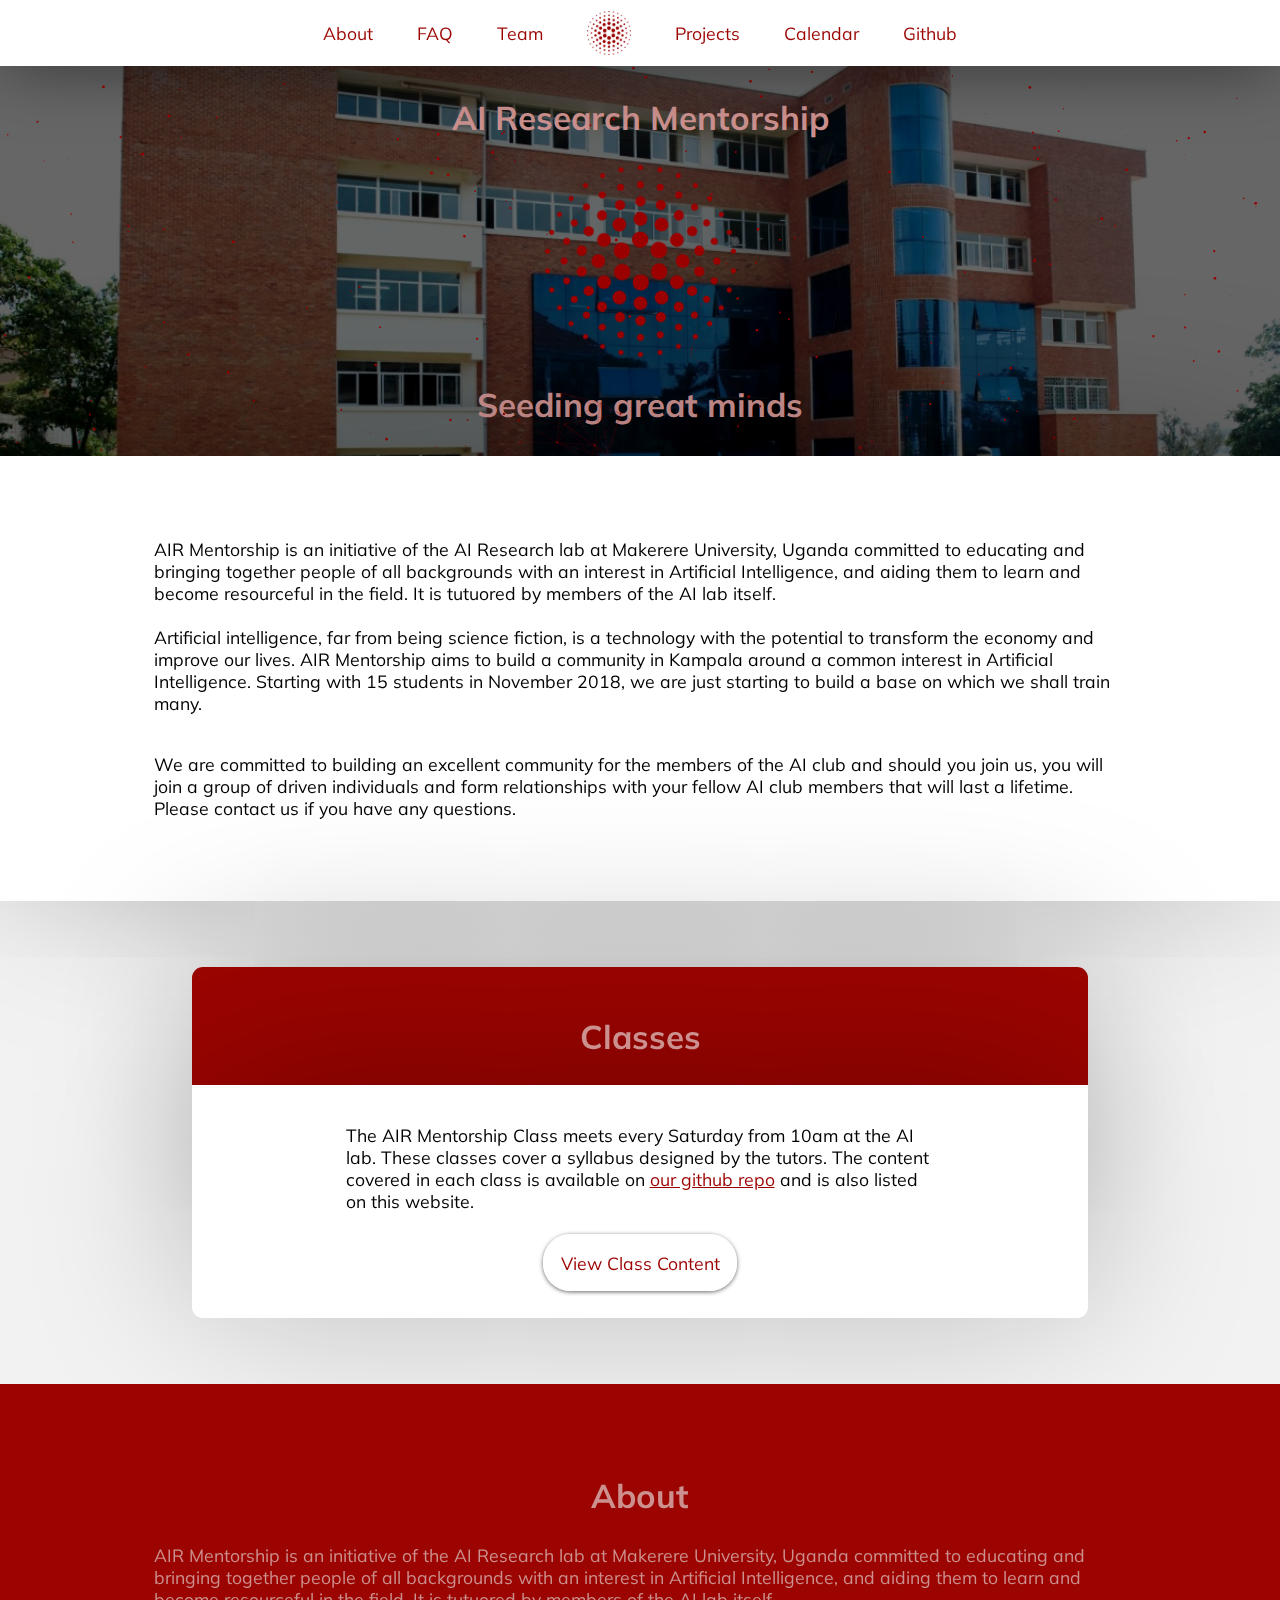
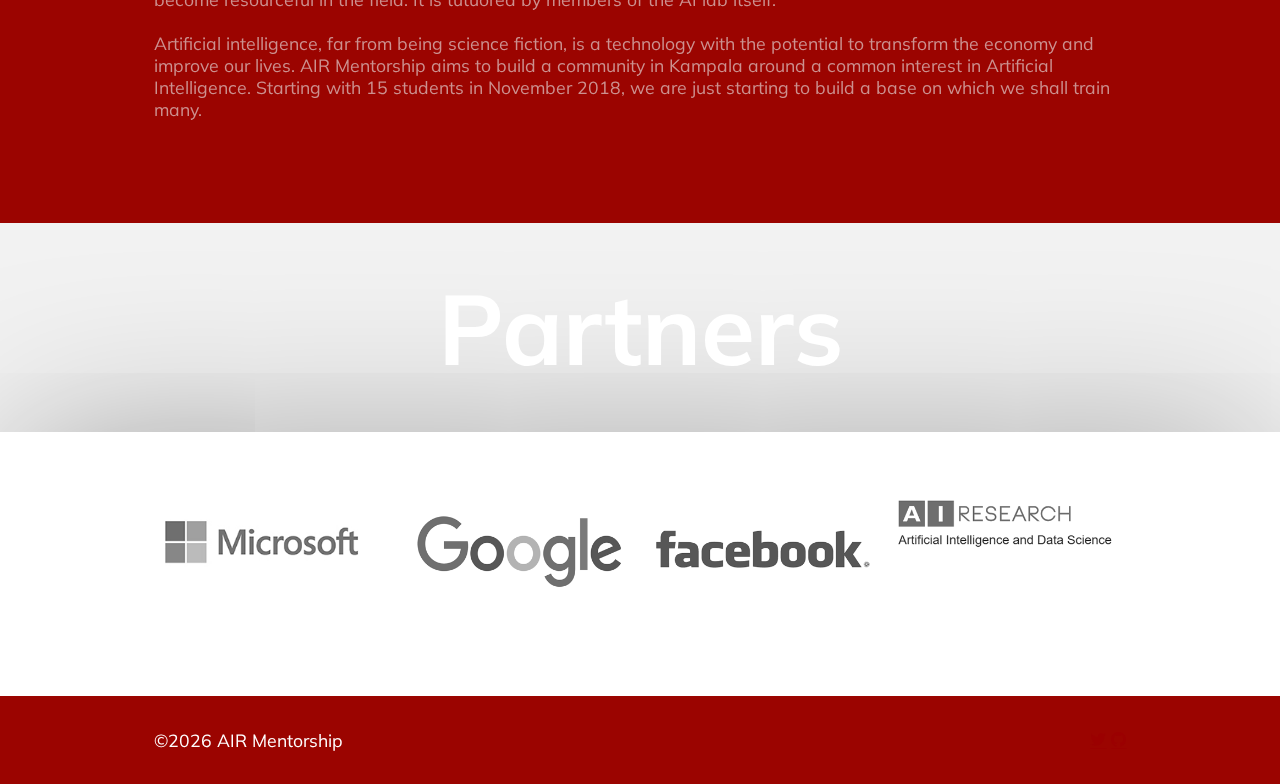
==== commit f396a738: "Dues and dues" ====
--- a/index.html
+++ b/index.html
@@ -63,7 +63,7 @@
 
     <!-- Centered image -->
     <div class='banner'>
-        <div style="background: rgba(0,0,0,0.6); padding: 3px;">
+        <div>
             <h2>AI Research Mentorship</h2>
                 <a href="#start"><img class="img-responsive logo-banner" src="./images/logo.png" alt="Logo"></a>
             <h2>Seeding great minds</h2>
--- a/css/ai-club.css
+++ b/css/ai-club.css
@@ -60,6 +60,14 @@
     background-size: cover;
     background-position: center;
     z-index: -9;
+    /* padding-top: 2px;
+    padding-bottom: 2px; */
+}
+.banner div{
+  background: rgba(0,0,0,0.6);
+  padding: 3px;
+  /* margin-bottom: 2px; */
+  /* margin-top: 2px; */
 }
 /* centered image */
 .logo-banner {
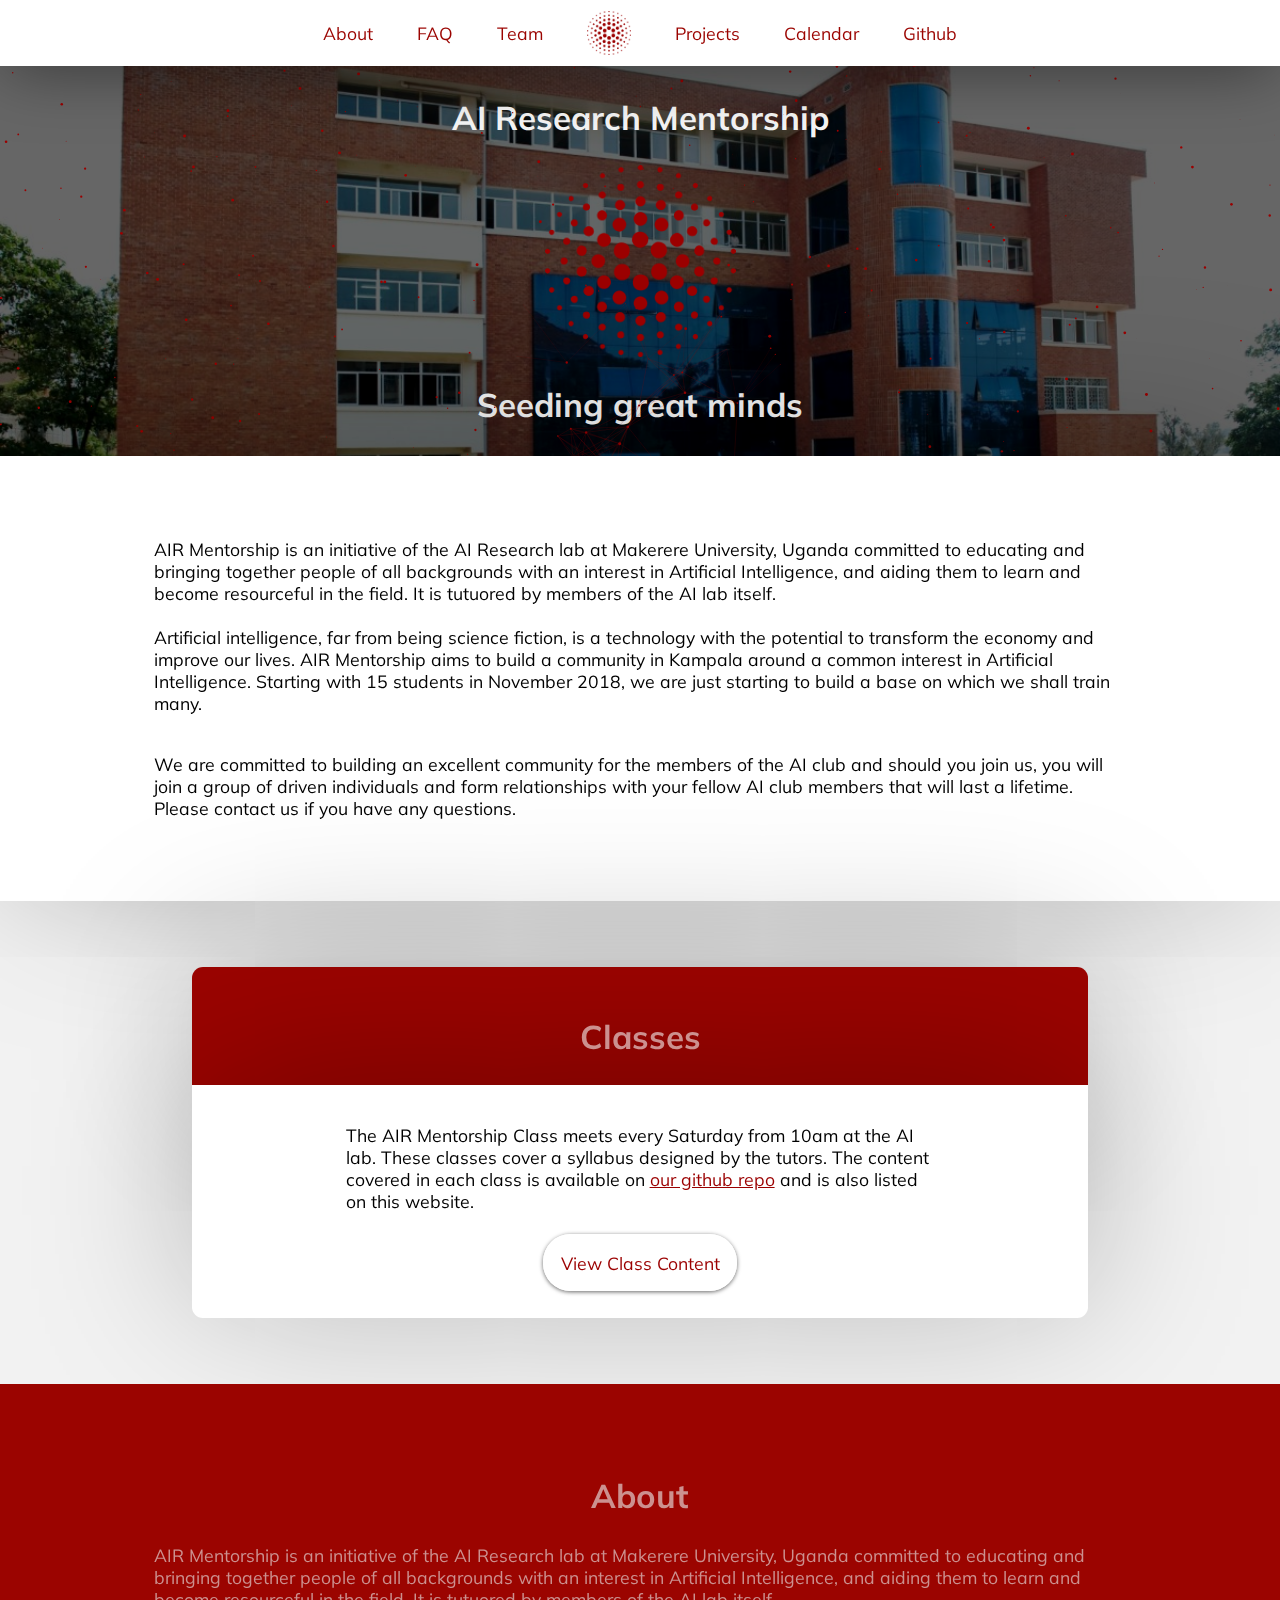
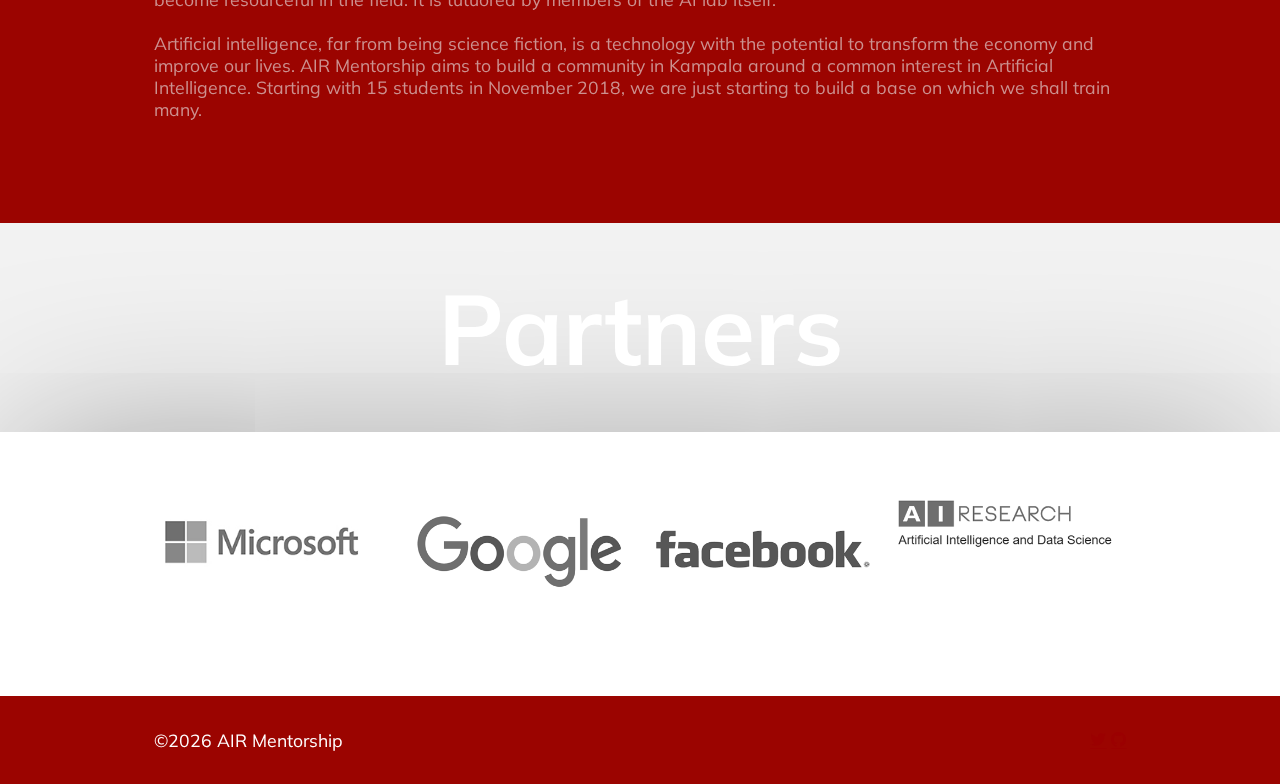
==== commit 1ccebbf3: "Update index.html" ====
--- a/index.html
+++ b/index.html
@@ -64,9 +64,9 @@
     <!-- Centered image -->
     <div class='banner'>
         <div>
-            <h2>AI Research Mentorship</h2>
+            <h2 style="color: whitesmoke;">AI Research Mentorship</h2>
                 <a href="#start"><img class="img-responsive logo-banner" src="./images/logo.png" alt="Logo"></a>
-            <h2>Seeding great minds</h2>
+            <h2 style="color: whitesmoke;">Seeding great minds</h2>
         </div>
     </div>
 
